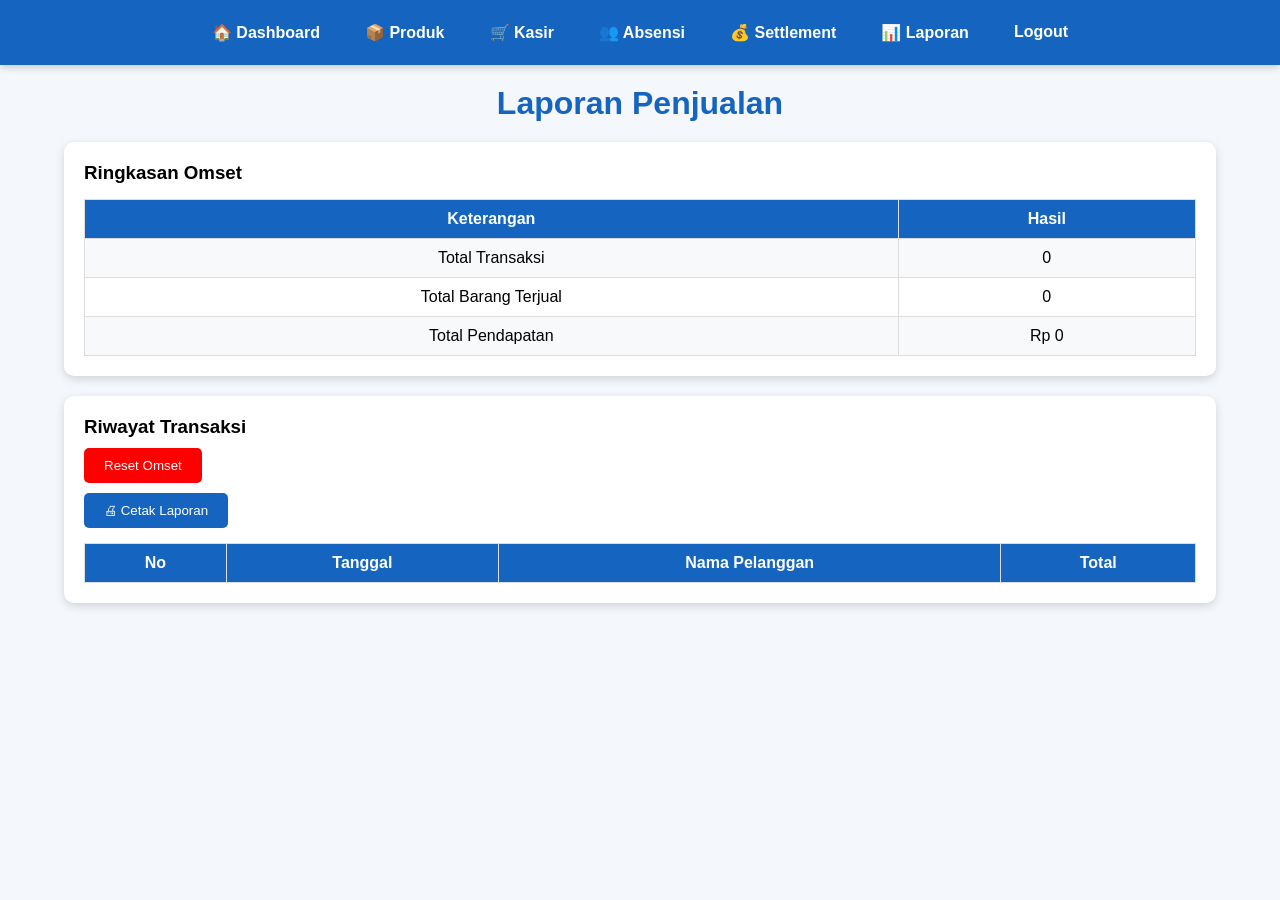
==== laporan.html @ 9f25b534 "Add files via upload" ====
<!DOCTYPE html>
<html>

<head>

<title>Laporan Penjualan</title>

<link rel="stylesheet" href="style.css">

</head>


<body>


<div class="menu">

<a href="dashboard.html">🏠 Dashboard</a>

<a href="produk.html">📦 Produk</a>

<a href="kasir.html">🛒 Kasir</a>

<a href="absensi.html">👥 Absensi</a>

<a href="settlement.html">💰 Settlement</a>

<a href="laporan.html">📊 Laporan</a>

<a href="index.html">Logout</a>

</div>



<h1 align="center">
Laporan Penjualan
</h1>




<div class="card">


<h3>Ringkasan Omset</h3>


<table border="1" width="100%" cellpadding="10">


<tr>

<th>Keterangan</th>

<th>Hasil</th>

</tr>


<tr>

<td>Total Transaksi</td>

<td id="totalTransaksi">
0
</td>

</tr>



<tr>

<td>Total Barang Terjual</td>

<td id="barangTerjual">
0
</td>

</tr>



<tr>

<td>Total Pendapatan</td>

<td>
Rp <span id="totalPendapatan">
0
</span>
</td>

</tr>


</table>


</div>





<div class="card">


<h3>Riwayat Transaksi</h3>
<button onclick="resetOmset()" style="background:red">

Reset Omset

</button>



<table border="1" width="100%" cellpadding="10">


<tr>

<th>No</th>

<th>Tanggal</th>

<th>Nama Pelanggan</th>

<th>Total</th>

</tr>

<div style="margin-bottom:15px;">

    <button onclick="cetakLaporan()">
        🖨 Cetak Laporan
    </button>

</div>
<tbody id="tabelLaporan">


</tbody>


</table>



</div>




<script src="script.js"></script>


</body>

</html>
---- style.css ----
/* Reset */
*{
    margin:0;
    padding:0;
    box-sizing:border-box;
    font-family:Arial, Helvetica, sans-serif;
}

body{
    background:#f4f7fb;
}

/* Navbar */
.menu{
    background:#1565C0;
    padding:15px;
    display:flex;
    justify-content:center;
    gap:15px;
    box-shadow:0 2px 8px rgba(0,0,0,.2);
}

.menu a{
    color:white;
    text-decoration:none;
    font-weight:bold;
    padding:8px 15px;
    border-radius:5px;
    transition:.3s;
}

.menu a:hover{
    background:white;
    color:#1565C0;
}

/* Judul */
h1{
    color:#1565C0;
    margin:20px 0;
}

/* Card */
.card{
    width:90%;
    margin:20px auto;
    background:white;
    border-radius:10px;
    padding:20px;
    box-shadow:0 3px 10px rgba(0,0,0,.15);
}

/* Login */
.login{
    width:350px;
    margin:100px auto;
    background:white;
    padding:30px;
    border-radius:10px;
    box-shadow:0 5px 15px rgba(0,0,0,.2);
    text-align:center;
}

.login h2{
    color:#1565C0;
    margin-bottom:20px;
}

/* Input */
input,
select{
    width:100%;
    padding:10px;
    margin:10px 0;
    border:1px solid #ccc;
    border-radius:5px;
}

/* Tombol */
button{
    background:#1565C0;
    color:white;
    border:none;
    padding:10px 20px;
    border-radius:5px;
    cursor:pointer;
    transition:.3s;
    margin-top:10px;
}

button:hover{
    background:#0D47A1;
}

/* Tabel */
table{
    width:100%;
    border-collapse:collapse;
    margin-top:15px;
}

table th{
    background:#1565C0;
    color:white;
}

table th,
table td{
    padding:10px;
    border:1px solid #ddd;
    text-align:center;
}

table tr:nth-child(even){
    background:#f8f9fa;
}

table tr:hover{
    background:#E3F2FD;
}

/* Ringkasan Dashboard */
.summary{
    display:flex;
    justify-content:space-between;
    flex-wrap:wrap;
    width:90%;
    margin:auto;
}

.box{
    width:30%;
    background:#2196F3;
    color:white;
    padding:20px;
    border-radius:10px;
    text-align:center;
    margin-bottom:20px;
    box-shadow:0 3px 8px rgba(0,0,0,.2);
}

.box h2{
    font-size:30px;
}

.box p{
    margin-top:10px;
}

/* Warna berbeda */
.box:nth-child(2){
    background:#43A047;
}

.box:nth-child(3){
    background:#FB8C00;
}

@media print{

    .menu,
    button{

        display:none;

    }

    body{

        background:white;

    }

    .card{

        box-shadow:none;
        border:1px solid #ccc;

    }

    h1{

        text-align:center;

    }

}
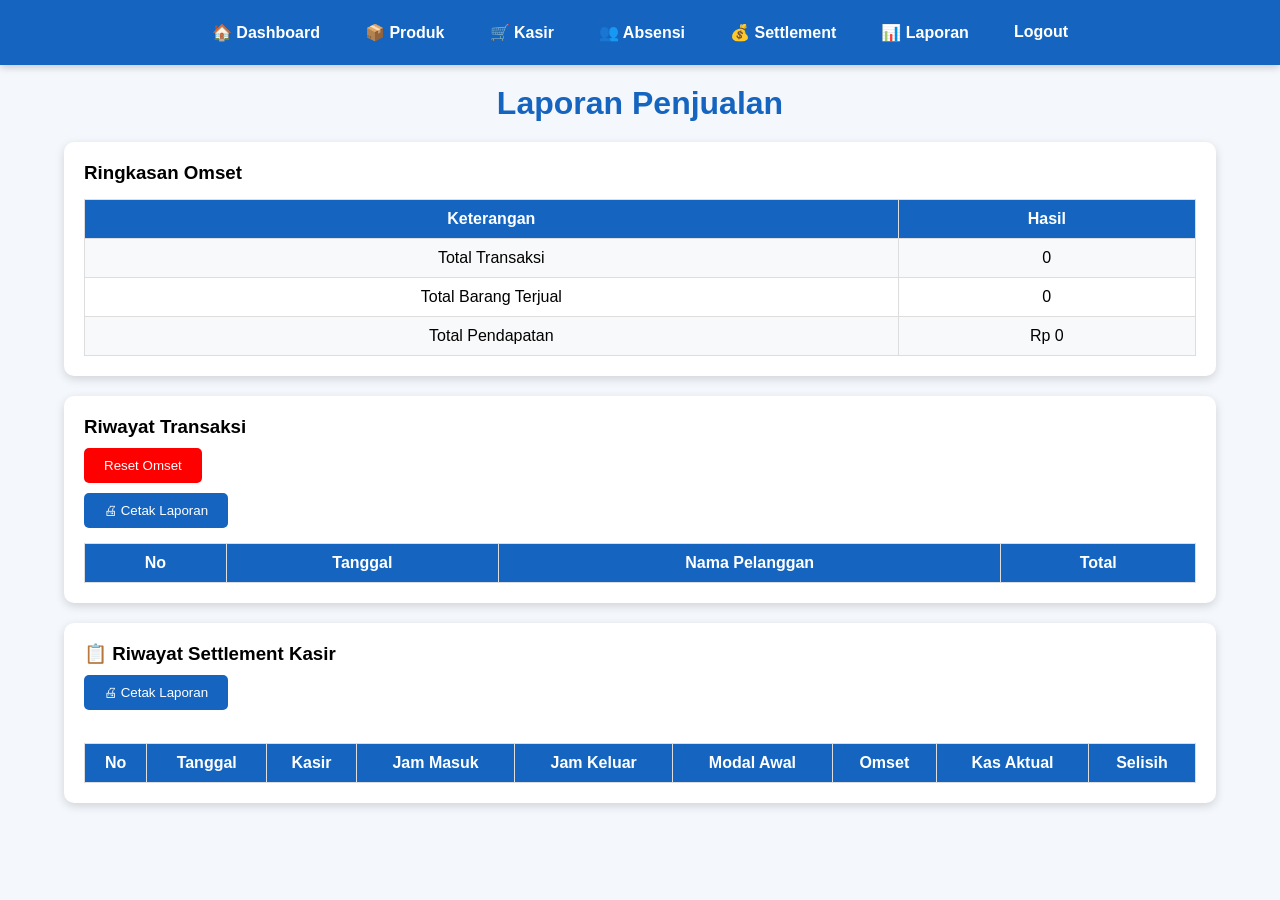
==== commit 39f4d90b: "Add settlement report section to laporan.html Added settlement report section with a new table for d" ====
--- a/laporan.html
+++ b/laporan.html
@@ -158,4 +158,44 @@
 
 </body>
 
-</html>+</html>
+
+<!-- LAPORAN SETTLEMENT -->
+
+<div class="card">
+
+    <h3>📋 Riwayat Settlement Kasir</h3>
+
+    <button onclick="cetakLaporan()">
+        🖨 Cetak Laporan
+    </button>
+
+    <br><br>
+
+    <table>
+
+        <thead>
+
+            <tr>
+
+                <th>No</th>
+                <th>Tanggal</th>
+                <th>Kasir</th>
+                <th>Jam Masuk</th>
+                <th>Jam Keluar</th>
+                <th>Modal Awal</th>
+                <th>Omset</th>
+                <th>Kas Aktual</th>
+                <th>Selisih</th>
+
+            </tr>
+
+        </thead>
+
+        <tbody id="tabelSettlementLaporan">
+
+        </tbody>
+
+    </table>
+
+</div>
